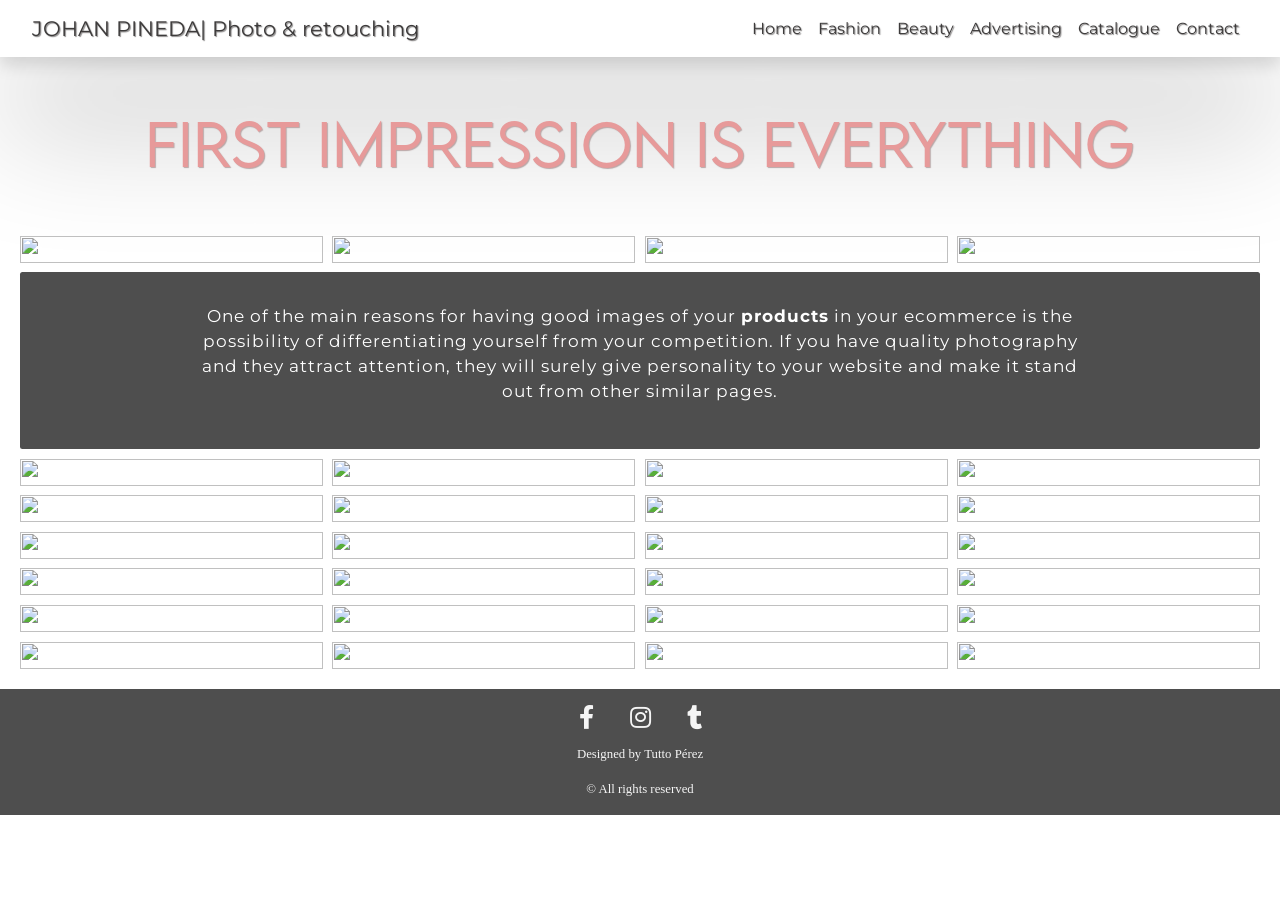
==== pages/advertising.html @ 9732444a "Add files via upload" ====
<!DOCTYPE html>
<html lang="en">
    <head>
        <meta charset="utf-8">
        <meta name="viewport" content="width=device-width, initial-scale=1, shrink-to-fit=no">
        <link rel="stylesheet" href="../bootstrap/css/bootstrap.min.css">
        <link rel="stylesheet" href="../css/styles.css">
        <link rel="stylesheet" href="https://cdn.jsdelivr.net/npm/bootstrap@4.5.3/dist/css/bootstrap.min.css" integrity="sha384-TX8t27EcRE3e/ihU7zmQxVncDAy5uIKz4rEkgIXeMed4M0jlfIDPvg6uqKI2xXr2" crossorigin="anonymous">
        <link rel="preconnect" href="https://fonts.gstatic.com">
        <link href="https://fonts.googleapis.com/css2?family=Montserrat:ital,wght@0,200;0,300;0,400;0,600;1,400&display=swap" rel="stylesheet">
        <link rel="stylesheet" type="text/css" href="https://cdnjs.cloudflare.com/ajax/libs/font-awesome/5.15.1/css/all.min.css">
        <link rel="stylesheet" href="https://cdnjs.cloudflare.com/ajax/libs/animate.css/4.1.1/animate.min.css"/>
        <title>JOHAN PINEDA| Advertising photos</title>
        <meta name="description" content="Johan Pineda's advertising photography.">
    </head>
    <body>
        <header>
            <div>
                <nav class="navbar navbar-expand-lg navcontainerNoindex">
                    <a class="navbar-brand navNoindex__izq" href="../index.html">JOHAN PINEDA| Photo & retouching</a>
                    <button class="navbar-toggler custom-toggler__Noindex" type="button" data-toggle="collapse" data-target="#navbarNavAltMarkup" aria-controls="navbarNavAltMarkup" aria-expanded="false" aria-label="Toggle navigation">
                        <span class="navbar-toggler-icon"></span>
                    </button>
                    <div class="collapse navbar-collapse navNoindex__der" id="navbarNavAltMarkup">
                        <div class="navbar-nav">
                            <a class="nav-link navNoindex__linknav" href="../index.html">Home</a>
                            <a class="nav-link navNoindex__linknav" href="fashion.html">Fashion</a>
                            <a class="nav-link navNoindex__linknav" href="beauty.html">Beauty</a>
                            <a class="nav-link navNoindex__linknav" href="advertising.html">Advertising</a>
                            <a class="nav-link navNoindex__linknav" href="catalogue.html">Catalogue</a>
                            <a class="nav-link navNoindex__linknav" href="getintouch.html">Contact</a>
                        </div>
                    </div>
                </nav>
            </div> 
        </header>
        <main> 
            <div class="contGaleria">
                <div  id="titulo" class="itemGaleria">
                    <h1 class="tituloGaleria-advertising animate__animated animate__flipInX">First impression is everything</h1>
                </div>
                <div id="foto1" class="itemGaleria">
                    <a href="#" data-toggle="modal" data-target="#exampleModal">
                        <img class="imgGaleria animate__animated animate__zoomInLeft" src="../images/advertising/72dpi_recortadas/adver1.jpg">
                    </a>    
                </div>
                <div id="foto2" class="itemGaleria">
                    <a href="#" data-toggle="modal" data-target="#exampleModal-2">
                        <img class="imgGaleria animate__animated animate__zoomInRight" src="../images/advertising/72dpi_recortadas/adver2.jpg">
                    </a>    
                </div>
                <div id="texto" class="cajaTexto-advertising">
                    <p class="textoGaleria-advertising animate__animated animate__headShake">One of the main reasons for having good images of your <strong>products</strong> in your ecommerce is the possibility of differentiating yourself from your competition. If you have quality photography and they attract attention, they will surely give personality to your website and make it stand out from other similar pages.</p>
                </div>
                <div id="foto3" class="itemGaleria">
                    <a href="#" data-toggle="modal" data-target="#exampleModal-3">
                        <img class="imgGaleria animate__animated animate__zoomInLeft" src="../images/advertising/72dpi_recortadas/adver3.jpg">
                    </a>    
                </div>
                <div id="foto4" class="itemGaleria">
                    <a href="#" data-toggle="modal" data-target="#exampleModal-4">
                        <img class="imgGaleria animate__animated animate__zoomInRight" src="../images/advertising/72dpi_recortadas/adver4.jpg">
                    </a>
                </div>
                <div id="foto5" class="itemGaleria">
                    <a href="#" data-toggle="modal" data-target="#exampleModal-5">
                        <img class="imgGaleria animate__animated animate__zoomInLeft" src="../images/advertising/72dpi_recortadas/adver5.jpg">
                    </a>
                </div>
                <div id="foto6" class="itemGaleria">
                    <a href="#" data-toggle="modal" data-target="#exampleModal-6">
                        <img class="imgGaleria animate__animated animate__zoomInRight" src="../images/advertising/72dpi_recortadas/adver6.jpg">
                    </a>
                </div>
                <div id="foto7" class="itemGaleria">
                    <a href="#" data-toggle="modal" data-target="#exampleModal-7">
                        <img class="imgGaleria animate__animated animate__zoomInLeft" src="../images/advertising/72dpi_recortadas/adver7.jpg">
                    </a>
                </div>
                <div id="foto8" class="itemGaleria">
                    <a href="#" data-toggle="modal" data-target="#exampleModal-8">
                        <img class="imgGaleria animate__animated animate__zoomInRight" src="../images/advertising/72dpi_recortadas/adver8.jpg">
                    </a>
                </div>
                <div id="foto9" class="itemGaleria">
                    <a href="#" data-toggle="modal" data-target="#exampleModal-9">
                        <img class="imgGaleria animate__animated animate__zoomInLeft" src="../images/advertising/72dpi_recortadas/adver9.jpg">
                    </a>
                </div>
                <div id="foto10" class="itemGaleria">
                    <a href="#" data-toggle="modal" data-target="#exampleModal-10">
                        <img class="imgGaleria animate__animated animate__zoomInRight" src="../images/advertising/72dpi_recortadas/adver10.jpg">
                    </a>
                </div>
                <div id="foto11" class="itemGaleria">
                    <a href="#" data-toggle="modal" data-target="#exampleModal-11">
                        <img class="imgGaleria animate__animated animate__zoomInLeft" src="../images/advertising/72dpi_recortadas/adver11.jpg">
                    </a>
                </div>
                <div id="foto12" class="itemGaleria">
                    <a href="#" data-toggle="modal" data-target="#exampleModal-12">
                        <img class="imgGaleria animate__animated animate__zoomInRight" src="../images/advertising/72dpi_recortadas/adver12.jpg">
                    </a>
                </div>
                <div id="foto13" class="itemGaleria">
                    <a href="#" data-toggle="modal" data-target="#exampleModal-13">
                        <img class="imgGaleria animate__animated animate__zoomInLeft" src="../images/advertising/72dpi_recortadas/adver13.jpg">
                    </a>
                </div>
                <div id="foto14" class="itemGaleria">
                    <a href="#" data-toggle="modal" data-target="#exampleModal-14">
                        <img class="imgGaleria animate__animated animate__zoomInRight" src="../images/advertising/72dpi_recortadas/adver14.jpg">
                    </a>
                </div>
                <div id="foto15" class="itemGaleria">
                    <a href="#" data-toggle="modal" data-target="#exampleModal-15">
                        <img class="imgGaleria animate__animated animate__zoomInRight" src="../images/advertising/72dpi_recortadas/adver15.jpg">
                    </a>
                </div>
                <div id="foto16" class="itemGaleria">
                    <a href="#" data-toggle="modal" data-target="#exampleModal-16">
                        <img class="imgGaleria animate__animated animate__zoomInRight" src="../images/advertising/72dpi_recortadas/adver16.jpg">
                    </a>
                </div>
                <div id="foto17" class="itemGaleria">
                    <a href="#" data-toggle="modal" data-target="#exampleModal-17">
                        <img class="imgGaleria animate__animated animate__zoomInRight" src="../images/advertising/72dpi_recortadas/adver17.jpg">
                    </a>
                </div>
                <div id="foto18" class="itemGaleria">
                    <a href="#" data-toggle="modal" data-target="#exampleModal-18">
                        <img class="imgGaleria animate__animated animate__zoomInRight" src="../images/advertising/72dpi_recortadas/adver18.jpg">
                    </a>
                </div>
                <div id="foto19" class="itemGaleria">
                    <a href="#" data-toggle="modal" data-target="#exampleModal-19">
                        <img class="imgGaleria animate__animated animate__zoomInRight" src="../images/advertising/72dpi_recortadas/adver19.jpg">
                    </a>
                </div>
                <div id="foto20" class="itemGaleria">
                    <a href="#" data-toggle="modal" data-target="#exampleModal-20">
                        <img class="imgGaleria animate__animated animate__zoomInRight" src="../images/advertising/72dpi_recortadas/adver20.jpg">
                    </a>
                </div>
                <div id="foto21" class="itemGaleria">
                    <a href="#" data-toggle="modal" data-target="#exampleModal-21">
                        <img class="imgGaleria animate__animated animate__zoomInRight" src="../images/advertising/72dpi_recortadas/adver21.jpg">
                    </a>
                </div>
                <div id="foto22" class="itemGaleria">
                    <a href="#" data-toggle="modal" data-target="#exampleModal-22">
                        <img class="imgGaleria animate__animated animate__zoomInRight" src="../images/advertising/72dpi_recortadas/adver22.jpg">
                    </a>
                </div>
                <div id="foto23" class="itemGaleria">
                    <a href="#" data-toggle="modal" data-target="#exampleModal-23">
                        <img class="imgGaleria animate__animated animate__zoomInRight" src="../images/advertising/72dpi_recortadas/adver23.jpg">
                    </a>
                </div>
                <div id="foto24" class="itemGaleria">
                    <a href="#" data-toggle="modal" data-target="#exampleModal-24">
                        <img class="imgGaleria animate__animated animate__zoomInRight" src="../images/advertising/72dpi_recortadas/adver24.jpg">
                    </a>
                </div>
                <div id="foto25" class="itemGaleria">
                    <a href="#" data-toggle="modal" data-target="#exampleModal-25">
                        <img class="imgGaleria animate__animated animate__zoomInRight" src="../images/advertising/72dpi_recortadas/adver25.jpg">
                    </a>
                </div>
                <div id="foto26" class="itemGaleria">
                    <a href="#" data-toggle="modal" data-target="#exampleModal-26">
                        <img class="imgGaleria animate__animated animate__zoomInRight" src="../images/advertising/72dpi_recortadas/adver26.jpg">
                    </a>
                </div>
                <div id="foto27" class="itemGaleria">
                    <a href="#" data-toggle="modal" data-target="#exampleModal-27">
                        <img class="imgGaleria animate__animated animate__zoomInRight" src="../images/advertising/72dpi_recortadas/adver27.jpg">
                    </a>
                </div>
                <div id="foto28" class="itemGaleria">
                    <a href="#" data-toggle="modal" data-target="#exampleModal-28">
                        <img class="imgGaleria animate__animated animate__zoomInRight" src="../images/advertising/72dpi_recortadas/adver28.jpg">
                    </a>
                </div>
                <!-- Modal -->
                <div class="modal fade" id="exampleModal" tabindex="-1" aria-labelledby="exampleModalLabel" aria-hidden="true">
                    <div class="modal-dialog modal-dialog-centered">
                        <div class="modal-content">
                            <div class="modal-body">
                                <img src="../images/advertising/72dpi_recortadas/adver1.jpg" class="img-fluid rounded imgGaleria">
                            </div>
                        </div>
                    </div>
                </div>
                <div class="modal fade" id="exampleModal-2" tabindex="-1" aria-labelledby="exampleModalLabel" aria-hidden="true">
                    <div class="modal-dialog modal-dialog-centered">
                        <div class="modal-content">
                            <div class="modal-body">
                                <img src="../images/advertising/72dpi_recortadas/adver2.jpg" class="img-fluid rounded imgGaleria">
                            </div>
                        </div>
                    </div>
                </div>
                <div class="modal fade" id="exampleModal-3" tabindex="-1" aria-labelledby="exampleModalLabel" aria-hidden="true">
                    <div class="modal-dialog modal-dialog-centered">
                        <div class="modal-content">
                            <div class="modal-body">
                                <img src="../images/advertising/72dpi_recortadas/adver3.jpg" class="img-fluid rounded imgGaleria">
                            </div>
                        </div>
                    </div>
                </div>
                <div class="modal fade" id="exampleModal-4" tabindex="-1" aria-labelledby="exampleModalLabel" aria-hidden="true">
                    <div class="modal-dialog modal-dialog-centered">
                        <div class="modal-content">
                            <div class="modal-body">
                                <img src="../images/advertising/72dpi_recortadas/adver4.jpg" class="img-fluid rounded imgGaleria">
                            </div>
                        </div>
                    </div>
                </div>
                <div class="modal fade" id="exampleModal-5" tabindex="-1" aria-labelledby="exampleModalLabel" aria-hidden="true">
                    <div class="modal-dialog modal-dialog-centered">
                        <div class="modal-content">
                            <div class="modal-body">
                                <img src="../images/advertising/72dpi_recortadas/adver5.jpg" class="img-fluid rounded imgGaleria">
                            </div>
                        </div>
                    </div>
                </div>
                <div class="modal fade" id="exampleModal-6" tabindex="-1" aria-labelledby="exampleModalLabel" aria-hidden="true">
                    <div class="modal-dialog modal-dialog-centered">
                        <div class="modal-content">
                            <div class="modal-body">
                                <img src="../images/advertising/72dpi_recortadas/adver6.jpg" class="img-fluid rounded imgGaleria">
                            </div>
                        </div>
                    </div>
                </div>
                <div class="modal fade" id="exampleModal-7" tabindex="-1" aria-labelledby="exampleModalLabel" aria-hidden="true">
                    <div class="modal-dialog modal-dialog-centered">
                        <div class="modal-content">
                            <div class="modal-body">
                                <img src="../images/advertising/72dpi_recortadas/adver7.jpg" class="img-fluid rounded imgGaleria">
                            </div>
                        </div>
                    </div>
                </div>
                <div class="modal fade" id="exampleModal-8" tabindex="-1" aria-labelledby="exampleModalLabel" aria-hidden="true">
                    <div class="modal-dialog modal-dialog-centered">
                        <div class="modal-content">
                            <div class="modal-body">
                                <img src="../images/advertising/72dpi_recortadas/adver8.jpg" class="img-fluid rounded imgGaleria">
                            </div>
                        </div>
                    </div>
                </div>
                <div class="modal fade" id="exampleModal-9" tabindex="-1" aria-labelledby="exampleModalLabel" aria-hidden="true">
                    <div class="modal-dialog modal-dialog-centered">
                        <div class="modal-content">
                            <div class="modal-body">
                                <img src="../images/advertising/72dpi_recortadas/adver9.jpg" class="img-fluid rounded imgGaleria">
                            </div>
                        </div>
                    </div>
                </div>
                <div class="modal fade" id="exampleModal-10" tabindex="-1" aria-labelledby="exampleModalLabel" aria-hidden="true">
                    <div class="modal-dialog modal-dialog-centered">
                        <div class="modal-content">
                            <div class="modal-body">
                                <img src="../images/advertising/72dpi_recortadas/adver10.jpg" class="img-fluid rounded imgGaleria">
                            </div>
                        </div>
                    </div>
                </div>
                <div class="modal fade" id="exampleModal-11" tabindex="-1" aria-labelledby="exampleModalLabel" aria-hidden="true">
                    <div class="modal-dialog modal-dialog-centered">
                        <div class="modal-content">
                            <div class="modal-body">
                                <img src="../images/advertising/72dpi_recortadas/adver11.jpg" class="img-fluid rounded imgGaleria">
                            </div>
                        </div>
                    </div>
                </div>
                <div class="modal fade" id="exampleModal-12" tabindex="-1" aria-labelledby="exampleModalLabel" aria-hidden="true">
                    <div class="modal-dialog modal-dialog-centered">
                        <div class="modal-content">
                            <div class="modal-body">
                                <img src="../images/advertising/72dpi_recortadas/adver12.jpg" class="img-fluid rounded imgGaleria">
                            </div>
                        </div>
                    </div>
                </div>
                <div class="modal fade" id="exampleModal-13" tabindex="-1" aria-labelledby="exampleModalLabel" aria-hidden="true">
                    <div class="modal-dialog modal-dialog-centered">
                        <div class="modal-content">
                            <div class="modal-body">
                                <img src="../images/advertising/72dpi_recortadas/adver13.jpg" class="img-fluid rounded imgGaleria">
                            </div>
                        </div>
                    </div>
                </div>
                <div class="modal fade" id="exampleModal-14" tabindex="-1" aria-labelledby="exampleModalLabel" aria-hidden="true">
                    <div class="modal-dialog modal-dialog-centered">
                        <div class="modal-content">
                            <div class="modal-body">
                                <img src="../images/advertising/72dpi_recortadas/adver14.jpg" class="img-fluid rounded imgGaleria">
                            </div>
                        </div>
                    </div>
                </div>
                <div class="modal fade" id="exampleModal-15" tabindex="-1" aria-labelledby="exampleModalLabel" aria-hidden="true">
                    <div class="modal-dialog modal-dialog-centered">
                        <div class="modal-content">
                            <div class="modal-body">
                                <img src="../images/advertising/72dpi_recortadas/adver15.jpg" class="img-fluid rounded imgGaleria">
                            </div>
                        </div>
                    </div>
                </div>
                <div class="modal fade" id="exampleModal-16" tabindex="-1" aria-labelledby="exampleModalLabel" aria-hidden="true">
                    <div class="modal-dialog modal-dialog-centered">
                        <div class="modal-content">
                            <div class="modal-body">
                                <img src="../images/advertising/72dpi_recortadas/adver16.jpg" class="img-fluid rounded imgGaleria">
                            </div>
                        </div>
                    </div>
                </div>
                <div class="modal fade" id="exampleModal-17" tabindex="-1" aria-labelledby="exampleModalLabel" aria-hidden="true">
                    <div class="modal-dialog modal-dialog-centered">
                        <div class="modal-content">
                            <div class="modal-body">
                                <img src="../images/advertising/72dpi_recortadas/adver17.jpg" class="img-fluid rounded imgGaleria">
                            </div>
                        </div>
                    </div>
                </div>
                <div class="modal fade" id="exampleModal-18" tabindex="-1" aria-labelledby="exampleModalLabel" aria-hidden="true">
                    <div class="modal-dialog modal-dialog-centered">
                        <div class="modal-content">
                            <div class="modal-body">
                                <img src="../images/advertising/72dpi_recortadas/adver18.jpg" class="img-fluid rounded imgGaleria">
                            </div>
                        </div>
                    </div>
                </div>
                <div class="modal fade" id="exampleModal-19" tabindex="-1" aria-labelledby="exampleModalLabel" aria-hidden="true">
                    <div class="modal-dialog modal-dialog-centered">
                        <div class="modal-content">
                            <div class="modal-body">
                                <img src="../images/advertising/72dpi_recortadas/adver19.jpg" class="img-fluid rounded imgGaleria">
                            </div>
                        </div>
                    </div>
                </div>
                <div class="modal fade" id="exampleModal-20" tabindex="-1" aria-labelledby="exampleModalLabel" aria-hidden="true">
                    <div class="modal-dialog modal-dialog-centered">
                        <div class="modal-content">
                            <div class="modal-body">
                                <img src="../images/advertising/72dpi_recortadas/adver20.jpg" class="img-fluid rounded imgGaleria">
                            </div>
                        </div>
                    </div>
                </div>
                <div class="modal fade" id="exampleModal-21" tabindex="-1" aria-labelledby="exampleModalLabel" aria-hidden="true">
                    <div class="modal-dialog modal-dialog-centered">
                        <div class="modal-content">
                            <div class="modal-body">
                                <img src="../images/advertising/72dpi_recortadas/adver21.jpg" class="img-fluid rounded imgGaleria">
                            </div>
                        </div>
                    </div>
                </div>
                <div class="modal fade" id="exampleModal-22" tabindex="-1" aria-labelledby="exampleModalLabel" aria-hidden="true">
                    <div class="modal-dialog modal-dialog-centered">
                        <div class="modal-content">
                            <div class="modal-body">
                                <img src="../images/advertising/72dpi_recortadas/adver22.jpg" class="img-fluid rounded imgGaleria">
                            </div>
                        </div>
                    </div>
                </div>
                <div class="modal fade" id="exampleModal-23" tabindex="-1" aria-labelledby="exampleModalLabel" aria-hidden="true">
                    <div class="modal-dialog modal-dialog-centered">
                        <div class="modal-content">
                            <div class="modal-body">
                                <img src="../images/advertising/72dpi_recortadas/adver23.jpg" class="img-fluid rounded imgGaleria">
                            </div>
                        </div>
                    </div>
                </div>
                <div class="modal fade" id="exampleModal-24" tabindex="-1" aria-labelledby="exampleModalLabel" aria-hidden="true">
                    <div class="modal-dialog modal-dialog-centered">
                        <div class="modal-content">
                            <div class="modal-body">
                                <img src="../images/advertising/72dpi_recortadas/adver24.jpg" class="img-fluid rounded imgGaleria">
                            </div>
                        </div>
                    </div>
                </div>
                <div class="modal fade" id="exampleModal-25" tabindex="-1" aria-labelledby="exampleModalLabel" aria-hidden="true">
                    <div class="modal-dialog modal-dialog-centered">
                        <div class="modal-content">
                            <div class="modal-body">
                                <img src="../images/advertising/72dpi_recortadas/adver25.jpg" class="img-fluid rounded imgGaleria">
                            </div>
                        </div>
                    </div>
                </div>
                <div class="modal fade" id="exampleModal-26" tabindex="-1" aria-labelledby="exampleModalLabel" aria-hidden="true">
                    <div class="modal-dialog modal-dialog-centered">
                        <div class="modal-content">
                            <div class="modal-body">
                                <img src="../images/advertising/72dpi_recortadas/adver26.jpg" class="img-fluid rounded imgGaleria">
                            </div>
                        </div>
                    </div>
                </div>
                <div class="modal fade" id="exampleModal-27" tabindex="-1" aria-labelledby="exampleModalLabel" aria-hidden="true">
                    <div class="modal-dialog modal-dialog-centered">
                        <div class="modal-content">
                            <div class="modal-body">
                                <img src="../images/advertising/72dpi_recortadas/adver27.jpg" class="img-fluid rounded imgGaleria">
                            </div>
                        </div>
                    </div>
                </div>
                <div class="modal fade" id="exampleModal-28" tabindex="-1" aria-labelledby="exampleModalLabel" aria-hidden="true">
                    <div class="modal-dialog modal-dialog-centered">
                        <div class="modal-content">
                            <div class="modal-body">
                                <img src="../images/advertising/72dpi_recortadas/adver28.jpg" class="img-fluid rounded imgGaleria">
                            </div>
                        </div>
                    </div>
                </div>
            </div>
        </main>
        <footer class="footerContact">
            <div>
                <a href="https://www.facebook.com/profile.php?id=100007943329134" target="_blank"><i class="fab fa-facebook-f redesContact animate__animated animate__shakeY"></i></a>
                <a href="https://www.instagram.com/johanpineda10/" target="_blank"><i class="fab fa-instagram redesContact animate__animated animate__shakeY"></i></a>
                <a href="https://diegolunaph.tumbl...r.com/" target="_blank"><i class="fab fa-tumblr redesContact animate__animated animate__shakeY"></i></a>
            </div>
            <div>
                <p class="textoFooter-cont">Designed by Tutto Pérez</p>
                <p class="textoFooter-cont">© All rights reserved</p>
            </div>
        </footer>    
    <script src="https://code.jquery.com/jquery-3.5.1.slim.min.js" integrity="sha384-DfXdz2htPH0lsSSs5nCTpuj/zy4C+OGpamoFVy38MVBnE+IbbVYUew+OrCXaRkfj" crossorigin="anonymous"></script>
    <script src="https://cdn.jsdelivr.net/npm/bootstrap@4.5.3/dist/js/bootstrap.bundle.min.js" integrity="sha384-ho+j7jyWK8fNQe+A12Hb8AhRq26LrZ/JpcUGGOn+Y7RsweNrtN/tE3MoK7ZeZDyx" crossorigin="anonymous"></script>
    </body>
</html>
---- css/styles.css ----
@charset "UTF-8";
/*GENERAL*/
@import url("https://cdn.jsdelivr.net/npm/bootstrap-icons@1.3.0/font/bootstrap-icons.css");
.navbar-toggler {
  border: none; }

/* BARRA DE NAVEGACIÓN INDEX */
.navcontainerIndex {
  background-color: transparent; }

.navIndex__izq {
  padding-left: 1rem;
  color: whitesmoke;
  font-size: 3.5vw;
  text-shadow: 2px 2px 4px #000000; }

.navIndex__der {
  justify-content: flex-end;
  padding-right: 1rem;
  font-size: 1.1vw;
  text-shadow: 2px 2px 4px #000000; }

.navIndex__izq:hover {
  transform: scale(1.1, 1.2);
  transition: 0.4s;
  color: whitesmoke; }

.navIndex__linknav {
  color: whitesmoke;
  font-size: 0.6rem;
  text-align: center; }

.navIndex__linknav:hover {
  transform: scale(1.1, 1.2);
  transition: 0.4s;
  color: whitesmoke; }

/* BARRA DE NAVEGACIÓN DEL RESTO DE LOS HTML'S */
.navcontainerNoindex {
  background-color: transparent;
  box-shadow: 0 8.1px 15.7px rgba(0, 0, 0, 0.135), 0 65px 125px rgba(0, 0, 0, 0.27); }

.navNoindex__izq {
  padding-left: 1rem;
  color: #3d3b3b;
  font-size: 3.5vw !important;
  text-shadow: 1px 1px 1px #8a8888; }

.navNoindex__der {
  justify-content: flex-end;
  padding-right: 1rem;
  font-size: 1.1vw;
  text-shadow: 1px 1px 1px #8a8888; }

.navNoindex__izq:hover {
  transform: scale(1.1, 1.2);
  transition: 0.4s;
  color: #ff4848; }

.navNoindex__linknav {
  color: #3d3b3b;
  font-size: 0.6rem;
  text-align: center; }

.navNoindex__linknav:hover {
  transform: scale(1.1, 1.2);
  transition: 0.4s;
  color: #ff4848; }

.custom-toggler .navbar-toggler-icon {
  background-image: url("data:image/svg+xml;charset=utf8,%3Csvg viewBox='0 0 32 32' xmlns='http://www.w3.org/2000/svg'%3E%3Cpath stroke='rgba(255, 255, 255, 1)' stroke-width='2' stroke-linecap='round' stroke-miterlimit='10' d='M4 8h24M4 16h24M4 24h24'/%3E%3C/svg%3E"); }

.custom-toggler__Noindex .navbar-toggler-icon {
  background-image: url("data:image/svg+xml;charset=utf8,%3Csvg viewBox='0 0 32 32' xmlns='http://www.w3.org/2000/svg'%3E%3Cpath stroke='rgba(61, 59, 59, 1)' stroke-width='2' stroke-linecap='round' stroke-miterlimit='10' d='M4 8h24M4 16h24M4 24h24'/%3E%3C/svg%3E"); }

/*QUERIES */
@media (min-width: 768px) {
  .navIndex__izq {
    font-size: 1.5rem; }
  .navIndex__linknav {
    font-size: 1.1rem; }
  .navNoindex__linknav {
    font-size: 1.1rem; }
  .navNoindex__izq {
    font-size: 1.5rem !important; } }

@media (min-width: 992px) {
  .navIndex__izq {
    font-size: 1.3rem; }
  .navIndex__linknav {
    font-size: 1rem; }
  .navNoindex__linknav {
    font-size: 1rem; }
  .navNoindex__izq {
    font-size: 1.3rem !important; } }

@media (min-width: 1024px) {
  .navIndex__izq {
    font-size: 1.3rem; }
  .navIndex__linknav {
    font-size: 1rem; }
  .navNoindex__linknav {
    font-size: 1rem; }
  .navNoindex__izq {
    font-size: 1.3rem !important; } }

.cajaForm > * {
  padding: 1em; }

.formulario {
  background: #e79a9a; }

.formulario form {
  display: grid;
  grid-template-columns: 1fr 1fr; }

.formulario form label {
  display: block; }

.formulario form p {
  margin: 0;
  padding: 1em; }

.formulario form .block {
  grid-column: 1 / 3; }

.formulario form button,
.formulario form input,
.formulario form textarea {
  width: 100%;
  padding: .7em;
  border: none;
  background: none;
  outline: 0;
  color: #fff;
  border-bottom: 1px solid #fcc2c2; }

.formulario form button {
  background: #fcc2c2;
  border: 0;
  text-transform: uppercase;
  padding: 1em; }

.formulario form button:hover,
.formulario form button:focus {
  background: #443030;
  color: #fff;
  transition: background-color 1s ease-out;
  outline: 0; }

/* INFO DE CONTACTO */
.contactInfo {
  background: #3f3e3e; }

.contactInfo h2, .contactInfo h3, .contactInfo ul, .contactInfo p {
  text-align: center;
  margin: 0 0 1rem 0;
  color: whitesmoke; }

.datoInfo {
  font-family: 'Ovo', serif; }

.moreInfo {
  font-family: 'Ovo', serif;
  padding-left: 10px; }

/*QUERIES*/
@media (min-width: 768px) {
  .cajaForm {
    display: grid;
    grid-template-columns: 2fr 1fr; }
  .h1-contact {
    font-size: 6vw; }
  .contactInfo {
    display: grid;
    text-align: center;
    align-content: center; } }

@media (min-width: 1024px) {
  .h1-contact {
    font-size: 3vw;
    padding-top: 4vh; } }

.footer {
  background-color: transparent;
  display: grid;
  justify-content: center;
  justify-items: center;
  align-content: center;
  color: rgb(252, 250, 250);
  text-shadow: 2px 2px 4px #000000;
  text-align: center; }

.redes {
  padding: 1rem;
  font-size: 1rem;
  text-shadow: 2px 2px 4px #000000;
  color: white; }

.redes:hover {
  transform: scale(1.1, 1.2);
  transition: 0.4s; }

.textoFooter {
  font-size: 0.6rem;
  font-family: 'ovo';
  margin-bottom: 3px; }

/*footer Contacto*/
.footerContact {
  background-color: #4e4e4e;
  display: grid;
  justify-content: center;
  justify-items: center;
  align-content: center;
  color: whitesmoke;
  text-align: center;
  margin-top: auto; }

.redesContact {
  padding: 1rem;
  font-size: 1.5rem;
  color: whitesmoke; }

.redesContact:hover {
  transform: scale(1.1, 1.2);
  transition: 0.3s; }

.textoFooter-cont {
  font-size: 0.8rem;
  font-family: 'ovo'; }

/*medias*/
@media (min-width: 768px) {
  .redes {
    font-size: 1.3rem; }
  .textoFooter {
    font-size: 0.7rem; } }

@media (min-width: 1024px) {
  .redes {
    font-size: 1.1rem; }
  .textoFooter {
    font-size: 0.7rem; } }

@media (min-width: 1200px) {
  .redes {
    font-size: 1.5vw; } }

.bodyIndex {
  background-image: url(../images/fashion/mainmobile.jpg);
  background-position: center;
  background-repeat: no-repeat;
  background-size: cover; }

.tituloPrincipal {
  text-decoration: none;
  color: whitesmoke; }

.tituloPrincipal:hover {
  text-decoration: none;
  color: whitesmoke; }

.sectionmain {
  min-height: calc(100vh - 56px - 126px);
  display: grid;
  justify-items: center;
  align-items: center; }

.sectionmain__titles {
  font-family: 'lemonmilk';
  font-weight: bolder;
  text-align: center;
  color: whitesmoke;
  text-shadow: 2px 2px 4px #000000;
  letter-spacing: 1.5rem;
  font-size: 14vw; }

/*QUERIES*/
@media (min-width: 768px) {
  .bodyIndex {
    background-position: inherit;
    background-repeat: no-repeat;
    background-size: cover; }
  .sectionmain__titles {
    font-size: 16vw; } }

@media (min-width: 1200px) {
  .bodyIndex {
    background-image: url(../images/getintouch/portada.jpg);
    background-position: top;
    background-repeat: no-repeat;
    background-size: cover; }
  .sectionmain__titles {
    font-size: 9vw; } }

/*GRID*/
.contGaleria {
  display: grid;
  grid-template-columns: repeat(2, 1fr);
  padding: 1.25rem;
  grid-gap: 0.6rem; }

.imgGaleria {
  width: 100%;
  height: 100%;
  object-fit: cover; }

.itemGaleria:nth-child(1) {
  grid-column-start: span 2; }

.cajaTexto-advertising {
  grid-column-start: span 2; }

.cajaTexto-fashion {
  grid-column-start: span 2; }

.cajaTexto-galeria {
  grid-column-start: span 2; }

.cajaTexto-catalogue {
  grid-column-start: span 2; }

/*QUERIES*/
@media (min-width: 768px) {
  .contGaleria {
    grid-template-areas: "titulo titulo titulo"
 "foto1 foto2 foto3 "
 "texto texto texto"
 "foto4 foto5 foto6"
 "foto7 foto8 foto9"
 "foto10 foto11 foto12"
 "foto13 foto14 foto15"
 "foto16 foto17 foto18"
 "foto19 foto20 foto21"
 "foto22 foto23 foto24"
 "foto25 foto26 foto27"
 "foto28 . .";
    grid-template-columns: 1fr 1fr 1fr; }
  #titulo {
    grid-area: titulo; }
  #texto {
    grid-area: texto; }
  #foto1 {
    grid-area: foto1; }
  #foto2 {
    grid-area: foto2; }
  #foto3 {
    grid-area: foto3; }
  #foto4 {
    grid-area: foto4; }
  #foto5 {
    grid-area: foto5; }
  #foto6 {
    grid-area: foto6; }
  #foto7 {
    grid-area: foto7; }
  #foto8 {
    grid-area: foto8; }
  #foto9 {
    grid-area: foto9; }
  #foto10 {
    grid-area: foto10; }
  #foto11 {
    grid-area: foto11; }
  #foto12 {
    grid-area: foto12; }
  #foto13 {
    grid-area: foto13; }
  #foto14 {
    grid-area: foto14; }
  #foto15 {
    grid-area: foto15; }
  #foto16 {
    grid-area: foto16; }
  #foto17 {
    grid-area: foto17; }
  #foto18 {
    grid-area: foto18; }
  #foto19 {
    grid-area: foto19; }
  #foto20 {
    grid-area: foto20; }
  #foto21 {
    grid-area: foto21; }
  #foto22 {
    grid-area: foto22; }
  #foto23 {
    grid-area: foto23; }
  #foto24 {
    grid-area: foto24; }
  #foto25 {
    grid-area: foto25; }
  #foto26 {
    grid-area: foto26; }
  #foto27 {
    grid-area: foto27; }
  #foto28 {
    grid-area: foto28; } }

@media (min-width: 1024px) {
  .contGaleria {
    grid-template-areas: "titulo titulo titulo titulo"
 "foto1 foto2 foto3 foto4"
 "texto texto texto texto"
 "foto5 foto6 foto7 foto8"
 "foto9 foto10 foto11 foto12"
 "foto13 foto14 foto15 foto16"
 "foto17 foto18 foto19 foto20"
 "foto21 foto22 foto23 foto24"
 "foto25 foto26 foto27 foto28";
    grid-template-columns: 1fr 1fr 1fr 1fr; }
  #titulo {
    grid-area: titulo; }
  #texto {
    grid-area: texto; }
  #foto1 {
    grid-area: foto1; }
  #foto2 {
    grid-area: foto2; }
  #foto3 {
    grid-area: foto3; }
  #foto4 {
    grid-area: foto4; }
  #foto5 {
    grid-area: foto5; }
  #foto6 {
    grid-area: foto6; }
  #foto7 {
    grid-area: foto7; }
  #foto8 {
    grid-area: foto8; }
  #foto9 {
    grid-area: foto9; }
  #foto10 {
    grid-area: foto10; }
  #foto11 {
    grid-area: foto11; }
  #foto12 {
    grid-area: foto12; }
  #foto13 {
    grid-area: foto13; }
  #foto14 {
    grid-area: foto14; }
  #foto15 {
    grid-area: foto15; }
  #foto16 {
    grid-area: foto16; }
  #foto17 {
    grid-area: foto17; }
  #foto18 {
    grid-area: foto18; }
  #foto19 {
    grid-area: foto19; }
  #foto20 {
    grid-area: foto20; }
  #foto21 {
    grid-area: foto21; }
  #foto22 {
    grid-area: foto22; }
  #foto23 {
    grid-area: foto23; }
  #foto24 {
    grid-area: foto24; }
  #foto25 {
    grid-area: foto25; }
  #foto26 {
    grid-area: foto26; }
  #foto27 {
    grid-area: foto27; }
  #foto28 {
    grid-area: foto28; } }

@media (min-width: 1200px) {
  .contGaleria {
    grid-template-areas: "titulo titulo titulo titulo"
 "foto1 foto2 foto3 foto4"
 "texto texto texto texto"
 "foto5 foto6 foto7 foto8"
 "foto9 foto10 foto11 foto12"
 "foto13 foto14 foto15 foto16"
 "foto17 foto18 foto19 foto20"
 "foto21 foto22 foto23 foto24"
 "foto25 foto26 foto27 foto28";
    grid-template-columns: 1fr 1fr 1fr 1fr; }
  #titulo {
    grid-area: titulo; }
  #texto {
    grid-area: texto; }
  #foto1 {
    grid-area: foto1; }
  #foto2 {
    grid-area: foto2; }
  #foto3 {
    grid-area: foto3; }
  #foto4 {
    grid-area: foto4; }
  #foto5 {
    grid-area: foto5; }
  #foto6 {
    grid-area: foto6; }
  #foto7 {
    grid-area: foto7; }
  #foto8 {
    grid-area: foto8; }
  #foto9 {
    grid-area: foto9; }
  #foto10 {
    grid-area: foto10; }
  #foto11 {
    grid-area: foto11; }
  #foto12 {
    grid-area: foto12; }
  #foto13 {
    grid-area: foto13; }
  #foto14 {
    grid-area: foto14; }
  #foto15 {
    grid-area: foto15; }
  #foto16 {
    grid-area: foto16; }
  #foto17 {
    grid-area: foto17; }
  #foto18 {
    grid-area: foto18; }
  #foto19 {
    grid-area: foto19; }
  #foto20 {
    grid-area: foto20; }
  #foto21 {
    grid-area: foto21; }
  #foto22 {
    grid-area: foto22; }
  #foto23 {
    grid-area: foto23; }
  #foto24 {
    grid-area: foto24; }
  #foto25 {
    grid-area: foto25; }
  #foto26 {
    grid-area: foto26; }
  #foto27 {
    grid-area: foto27; }
  #foto28 {
    grid-area: foto28; } }

* {
  box-sizing: border-box;
  margin: 0;
  padding: 0;
  list-style: none;
  text-decoration: none; }

html {
  height: 100%; }

body {
  font-family: 'Montserrat', sans-serif !important; }

@font-face {
  font-family: lemonmilk;
  src: url(../fonts/LEMONMILK-Light.otf); }

/*FASHION*/
.cajaTexto-fashion {
  display: grid;
  align-content: center;
  background-color: #4e4e4e;
  border-radius: 2.5px; }

.tituloGaleria-fashion {
  font-family: 'lemonmilk';
  text-transform: uppercase;
  color: #e79a9a;
  padding-bottom: 0.1vh;
  text-align: center;
  font-size: 8.5vw;
  text-shadow: 1px 1px 1px #b9a7a7; }

.textoGaleria-fashion, .textoGaleria-fashion2 {
  font-size: 2.5vw;
  letter-spacing: 1px;
  text-align: justify;
  padding: 4vw 4vw 0vw 4vw;
  color: white; }

/*BEAUTY*/
.cajaTexto-galeria {
  display: grid;
  align-content: center;
  background-color: #4e4e4e;
  border-radius: 2.5px; }

.tituloGaleria {
  font-family: 'lemonmilk';
  text-transform: uppercase;
  color: #e79a9a;
  padding-bottom: 0.1vh;
  text-align: center;
  font-size: 8.5vw;
  text-shadow: 1px 1px 1px #b9a7a7; }

.textoGaleria, .textoGaleria2 {
  font-size: 2.5vw;
  letter-spacing: 1px;
  text-align: justify;
  padding: 2vh 3.5vw 0 3.5vw;
  color: white; }

/*ADVERTISING*/
.cajaTexto-advertising {
  display: grid;
  align-content: center;
  background-color: #4e4e4e;
  border-radius: 2.5px; }

.tituloGaleria-advertising {
  font-family: 'lemonmilk';
  text-transform: uppercase;
  color: #e79a9a;
  padding-bottom: 0.1vh;
  text-align: center;
  font-size: 8.5vw;
  text-shadow: 1px 1px 1px #b9a7a7; }

.textoGaleria-advertising {
  font-size: 2.5vw;
  letter-spacing: 1px;
  text-align: justify;
  padding: 4vw 4vw 4vw 4vw;
  color: white; }

/*CATALOGUE*/
.cajaTexto-catalogue {
  display: grid;
  align-content: center;
  background-color: #4e4e4e;
  border-radius: 2.5px; }

.tituloGaleria-catalogue {
  font-family: 'lemonmilk';
  text-transform: uppercase;
  color: #e79a9a;
  padding-bottom: 0.1vh;
  text-align: center;
  font-size: 8.5vw;
  text-shadow: 1px 1px 1px #b9a7a7; }

.textoGaleria-catalogue {
  font-size: 2.5vw;
  letter-spacing: 1px;
  text-align: justify;
  padding: 4vw 4vw 0vw 4vw;
  color: white; }

.textoGaleria-catalogue2 {
  font-size: 2.5vw;
  letter-spacing: 1px;
  text-align: justify;
  padding: 0vw 4vw 4vw 4vw;
  color: white; }

/*ABOUT*/
.titulo-about {
  font-family: 'lemonmilk';
  text-transform: uppercase;
  color: #e79a9a;
  padding-top: 2vh;
  padding-bottom: 0.5vh;
  text-align: center;
  font-size: 8.5vw;
  text-shadow: 1px 1px 1px #b9a7a7; }

.h1-contact {
  font-family: 'lemonmilk';
  text-transform: uppercase;
  color: #e79a9a;
  padding-top: 4vh;
  padding-bottom: 3.5vh;
  text-align: center;
  font-size: 8.5vw;
  text-shadow: 1px 1px 1px #b9a7a7; }

.texto-about1,
.texto-about2,
.texto-about3 {
  font-size: 2.5vw;
  letter-spacing: 1px;
  text-align: justify;
  padding-right: 6vw;
  padding-left: 6vw;
  color: #e79a9a; }

.texto-about1 {
  padding-top: 2vh; }

/*QUERIES*/
@media (min-width: 768px) {
  .textoGaleria {
    padding-top: 2rem;
    font-size: 1.6vh; }
  .textoGaleria2 {
    padding-bottom: 1.8rem;
    font-size: 1.6vh; }
  .textoGaleria-fashion {
    padding-top: 2rem;
    font-size: 1.6vh; }
  .textoGaleria-fashion2 {
    padding-bottom: 1.8rem;
    font-size: 1.6vh; }
  .textoGaleria-advertising {
    padding-top: 2rem;
    padding-bottom: 1.8rem;
    font-size: 1.6vh; }
  .textoGaleria-catalogue {
    padding-top: 2rem;
    font-size: 1.6vh; }
  .textoGaleria-catalogue2 {
    padding-bottom: 1.8rem;
    font-size: 1.6vh; }
  .tituloGaleria-fashion,
  .tituloGaleria,
  .tituloGaleria-advertising,
  .tituloGaleria-catalogue,
  .h1-contact {
    font-size: 5vw;
    padding-top: 2rem;
    padding-bottom: 2.5rem; }
  .titulo-about {
    font-size: 5vw;
    padding-top: 3rem;
    padding-bottom: 2.5rem; }
  .texto-about1,
  .texto-about2,
  .texto-about3 {
    font-size: 2vw;
    letter-spacing: 1px;
    text-align: justify;
    padding-right: 6vw;
    padding-left: 6vw;
    padding-bottom: 3vh;
    color: #e79a9a; } }

@media (min-width: 1024px) {
  .tituloGaleria-fashion,
  .tituloGaleria,
  .tituloGaleria-advertising,
  .tituloGaleria-catalogue,
  .titulo-about,
  .h1-contact {
    font-size: 4.5vw;
    padding-top: 2rem;
    padding-bottom: 2.5rem; }
  .texto-about1,
  .texto-about2,
  .texto-about3 {
    font-size: 1.1vw;
    letter-spacing: 1px;
    text-align: justify;
    padding-right: 6vw;
    padding-left: 6vw;
    color: #e79a9a; }
  .textoGaleria-fashion, .textoGaleria-fashion2 {
    text-align: center;
    font-size: 1.3vw;
    padding-right: 13vw;
    padding-left: 13vw; }
  .textoGaleria, .textoGaleria2 {
    text-align: center;
    font-size: 1.3vw;
    padding-right: 13vw;
    padding-left: 13vw; }
  .textoGaleria-advertising {
    text-align: center;
    font-size: 1.3vw;
    padding-right: 13vw;
    padding-left: 13vw; }
  .textoGaleria-catalogue, .textoGaleria-catalogue2 {
    text-align: center;
    font-size: 1.3vw;
    padding-right: 13vw;
    padding-left: 13vw; } }

.img-about {
  width: 100vw; }

.item-about {
  margin-bottom: 0px; }

.item-about2 {
  display: grid;
  background-color: #4e4e4e; }

/*QUERIES*/
@media (min-width: 1024px) {
  .caja-about {
    display: grid;
    grid-template-columns: 1fr 1fr; }
  .img-about {
    width: 100%; }
  .item-about2 {
    align-content: center; } }
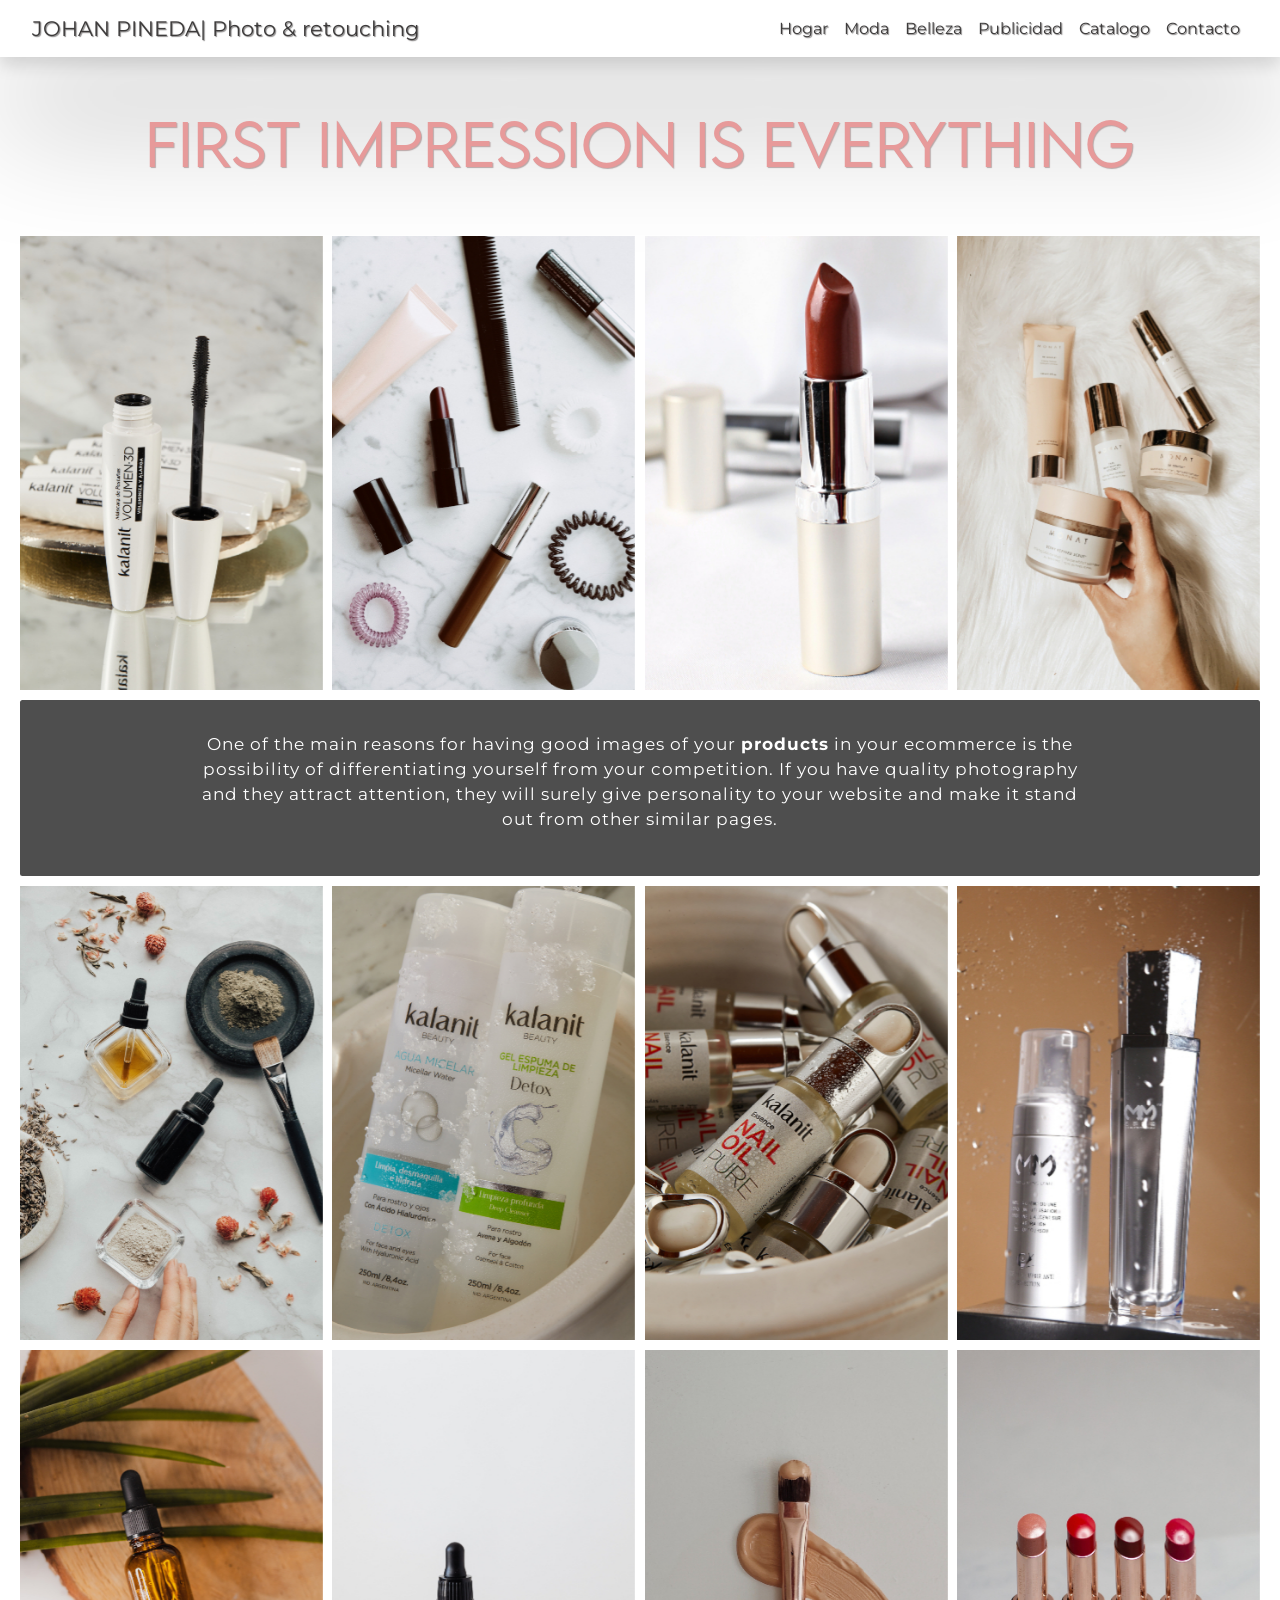
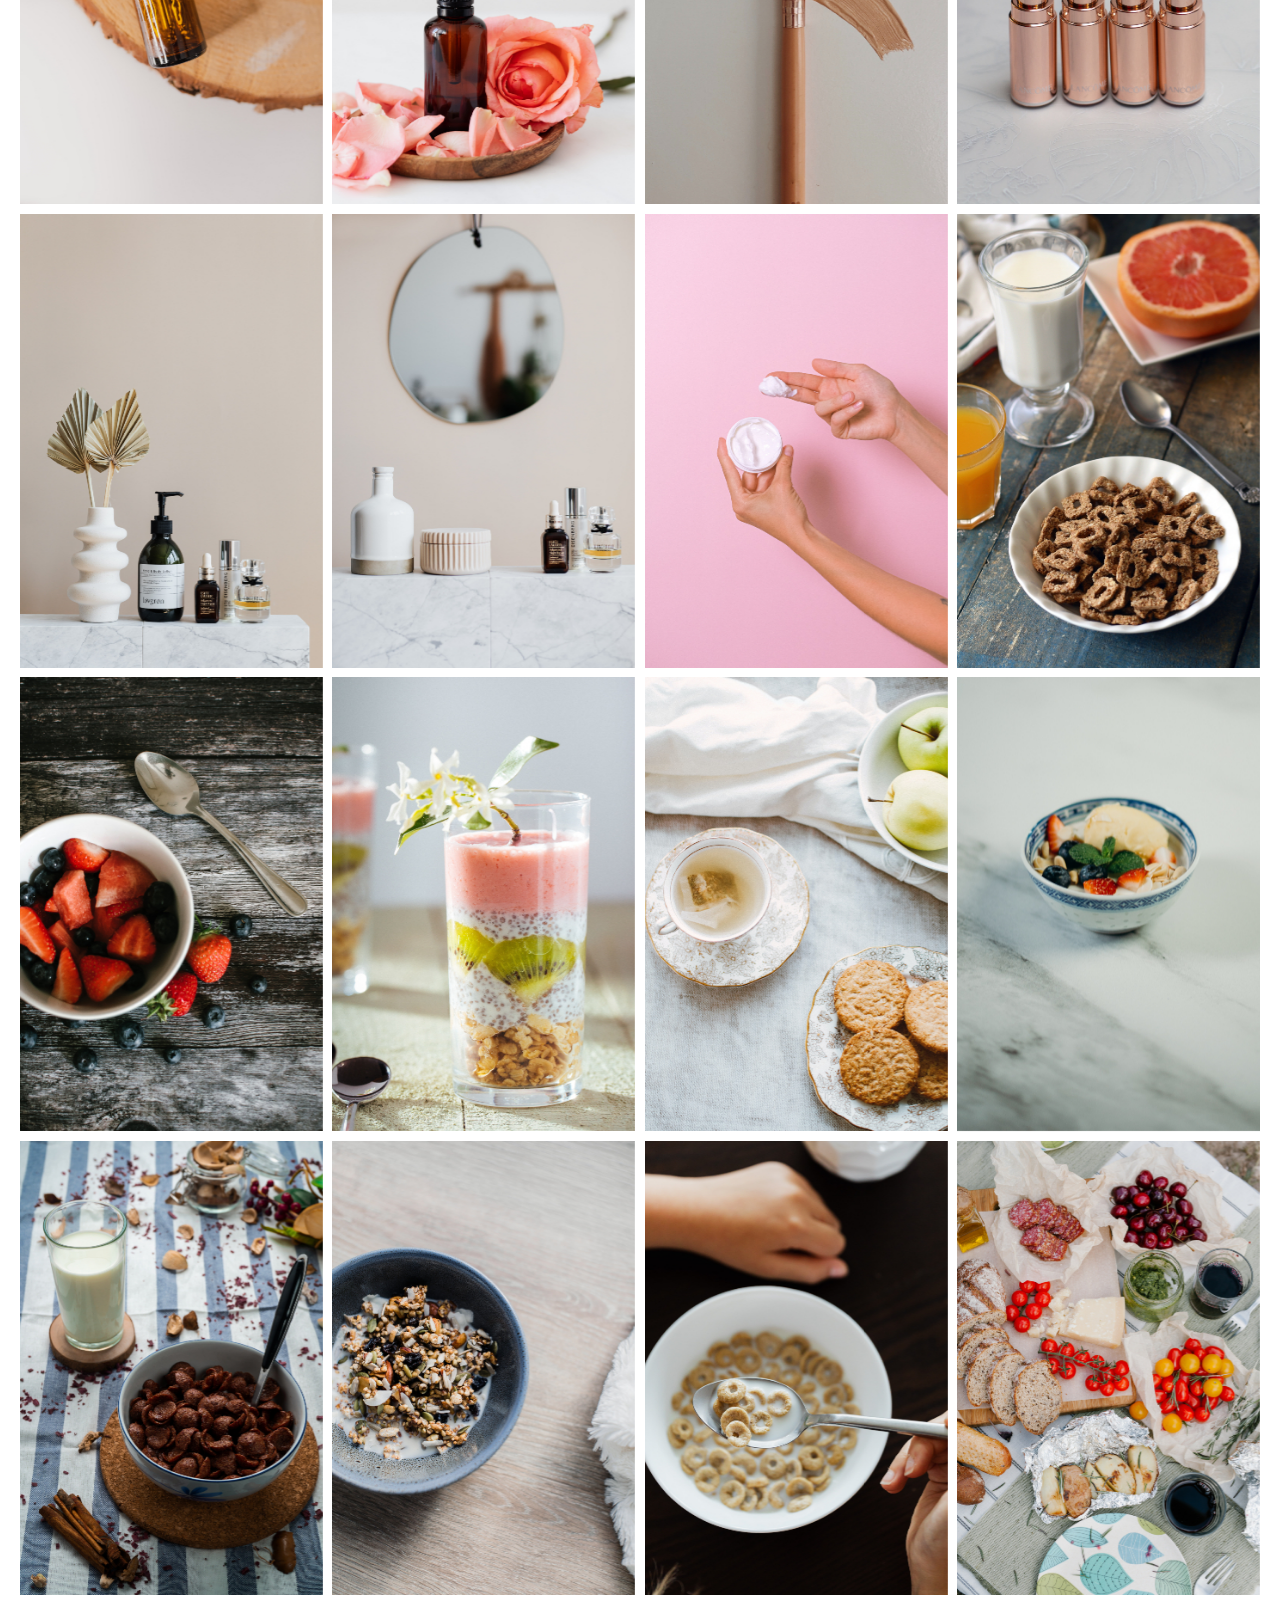
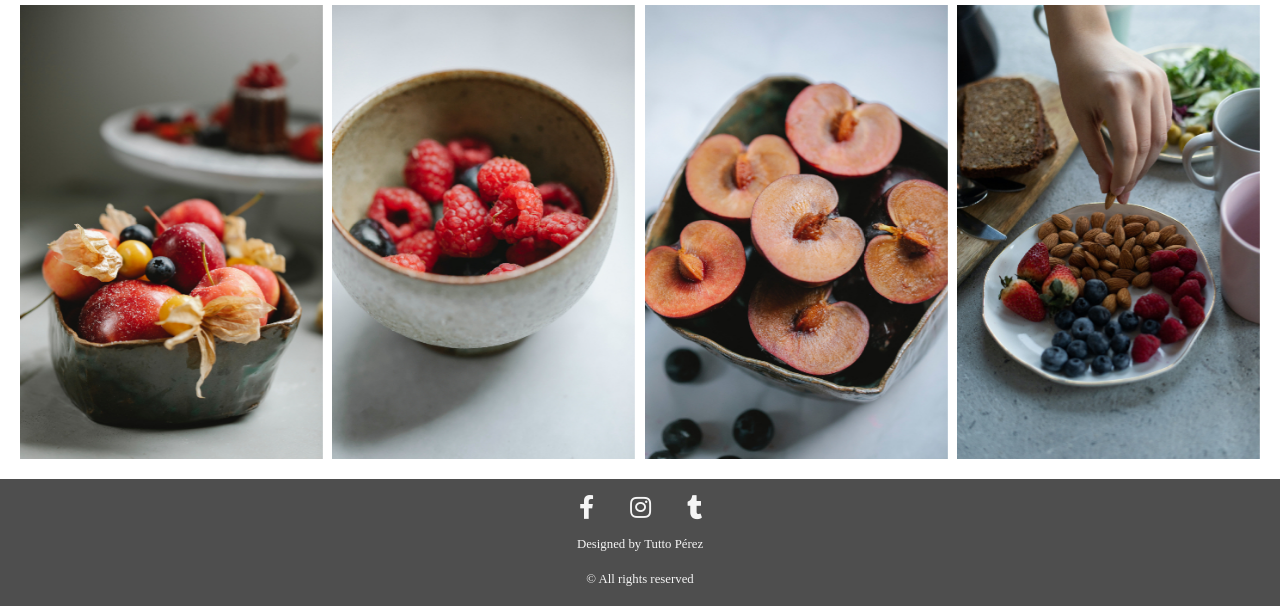
==== commit d57373d6: "advertising.html" ====
--- a/pages/advertising.html
+++ b/pages/advertising.html
@@ -23,12 +23,12 @@
                     </button>
                     <div class="collapse navbar-collapse navNoindex__der" id="navbarNavAltMarkup">
                         <div class="navbar-nav">
-                            <a class="nav-link navNoindex__linknav" href="../index.html">Home</a>
-                            <a class="nav-link navNoindex__linknav" href="fashion.html">Fashion</a>
-                            <a class="nav-link navNoindex__linknav" href="beauty.html">Beauty</a>
-                            <a class="nav-link navNoindex__linknav" href="advertising.html">Advertising</a>
-                            <a class="nav-link navNoindex__linknav" href="catalogue.html">Catalogue</a>
-                            <a class="nav-link navNoindex__linknav" href="getintouch.html">Contact</a>
+                            <a class="nav-link navNoindex__linknav" href="../index.html">Hogar</a>
+                            <a class="nav-link navNoindex__linknav" href="fashion.html">Moda</a>
+                            <a class="nav-link navNoindex__linknav" href="beauty.html">Belleza</a>
+                            <a class="nav-link navNoindex__linknav" href="advertising.html">Publicidad</a>
+                            <a class="nav-link navNoindex__linknav" href="catalogue.html">Catalogo</a>
+                            <a class="nav-link navNoindex__linknav" href="getintouch.html">Contacto</a>
                         </div>
                     </div>
                 </nav>
@@ -451,4 +451,4 @@
     <script src="https://code.jquery.com/jquery-3.5.1.slim.min.js" integrity="sha384-DfXdz2htPH0lsSSs5nCTpuj/zy4C+OGpamoFVy38MVBnE+IbbVYUew+OrCXaRkfj" crossorigin="anonymous"></script>
     <script src="https://cdn.jsdelivr.net/npm/bootstrap@4.5.3/dist/js/bootstrap.bundle.min.js" integrity="sha384-ho+j7jyWK8fNQe+A12Hb8AhRq26LrZ/JpcUGGOn+Y7RsweNrtN/tE3MoK7ZeZDyx" crossorigin="anonymous"></script>
     </body>
-</html>+</html>
